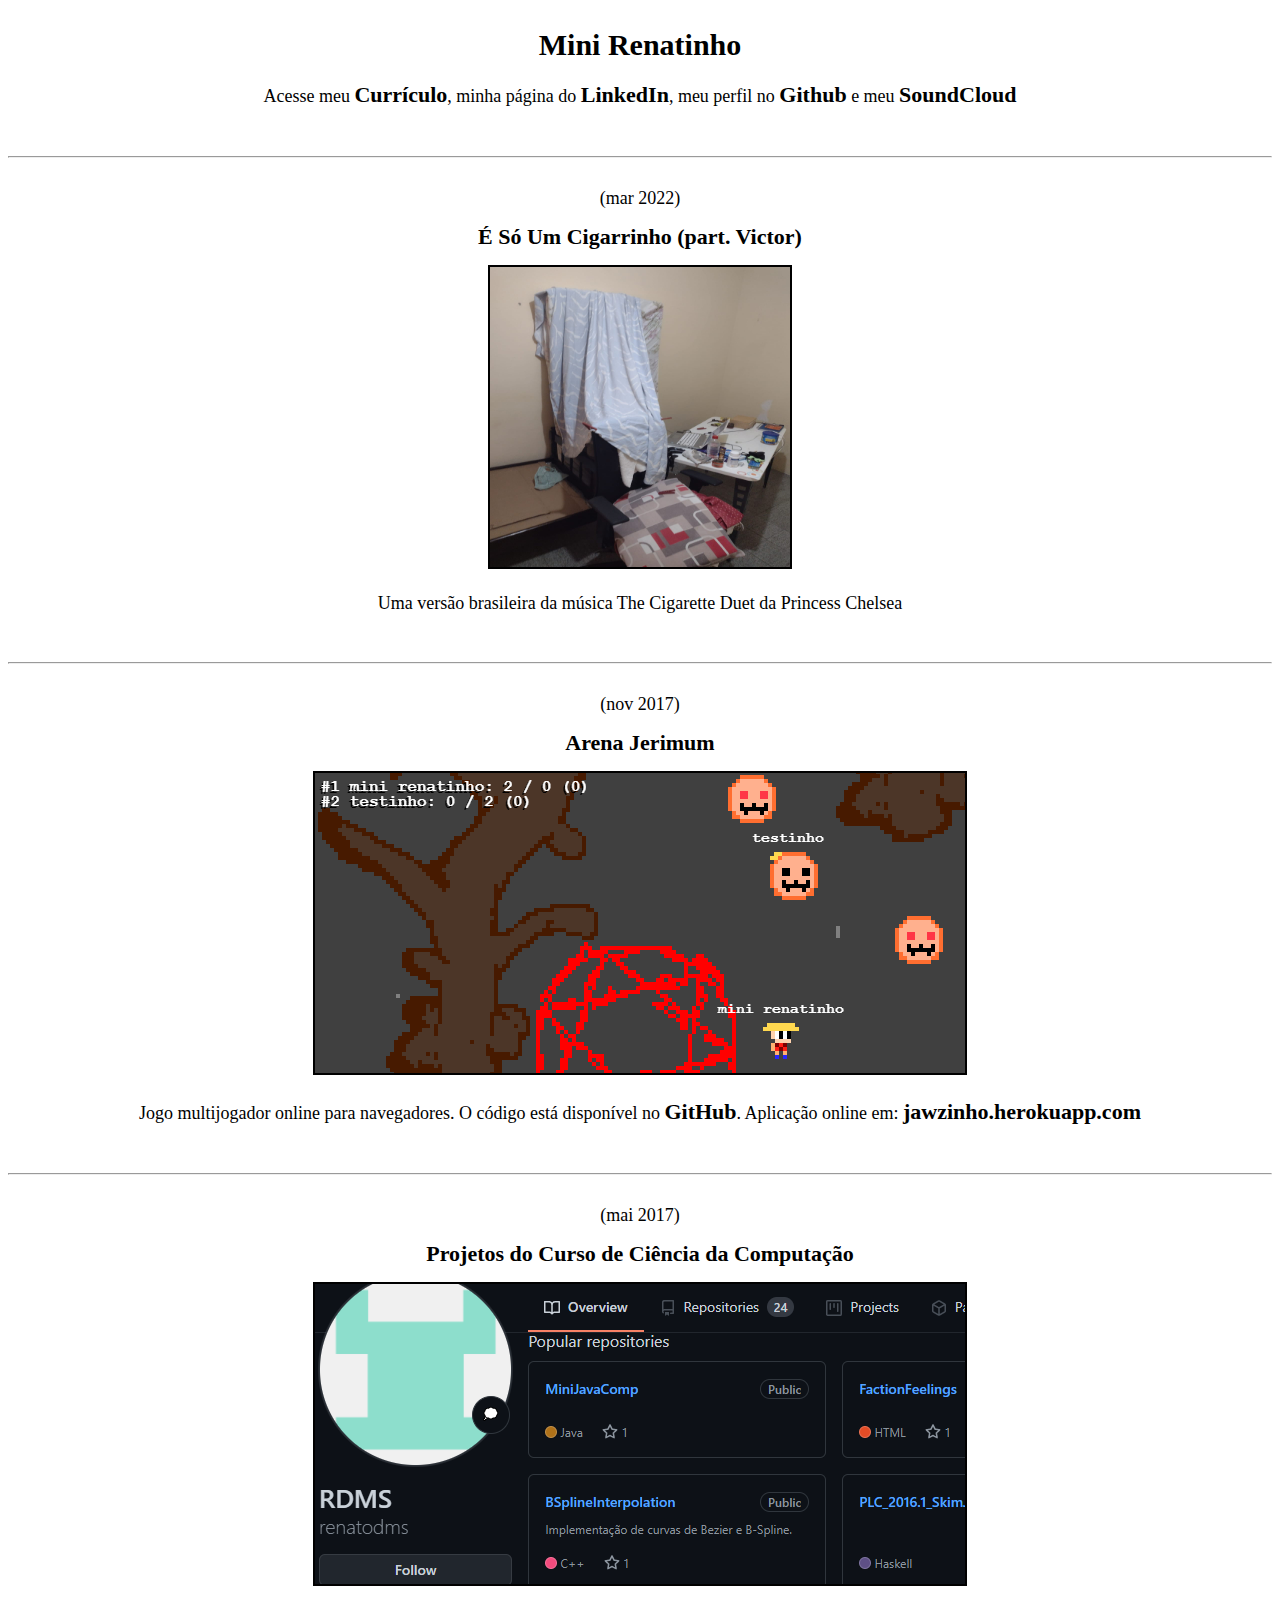
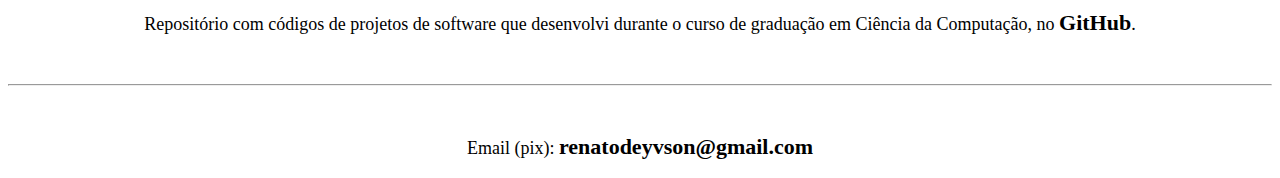
==== index.html @ 8c552cb5 "feat: remodeling with feed" ====
<!DOCTYPE HTML>
<html>
	<head>
		<title>Mini Renatinho</title>
		<link rel="icon" href="images/pumpkin.png">
		<meta charset="utf-8" />
		<meta name="viewport" content="width=device-width, initial-scale=1" />
		<link rel="stylesheet" href="css/main.css" />
	</head>
	<body>

		<!--
			!!!!!!!!!!!!!!!!!!!!!!!!!!!!!!!!!!!!!!!!!!
			!! FALTA DEPOIMENTOS SOBRE OS TRABALHOS !!
			!!!!!!!!!!!!!!!!!!!!!!!!!!!!!!!!!!!!!!!!!!
		-->

		<section class="about-session">
			<div id="about-text">
				<h1>Mini Renatinho</h1>
				<p>Acesse meu <a target="_blank" href="pdf/Currículo.pdf">Currículo</a>, minha página do <a target="_blank" href="https://www.linkedin.com/in/renato-deyvson-177680163/" >LinkedIn</a>, meu perfil no <a target="_blank" href="https://github.com/minirenatinho">Github</a> e meu <a target="_blank" href="https://soundcloud.com/minirenatinho">SoundCloud</a></p>
				<br/><hr><br/>
			</div>
		</section>

		<section class="feed-session">
			(mar 2022)<h5><a target="_blank" href="https://soundcloud.com/minirenatinho/e-so-um-cigarrinho">É Só Um Cigarrinho (part. Victor)</a></h5>
			<a class="musicas" target="_blank" href="https://soundcloud.com/minirenatinho/e-so-um-cigarrinho"><img src="images/e_so_um_cigarrinho.jpeg" alt="É Só Um Cigarrinho (part. Victor)" /></a>
			<p>Uma versão brasileira da música The Cigarette Duet da Princess Chelsea</p>
			<br/><hr><br/>

			(nov 2017)<h5><a target="_blank" href="https://jawzinho.herokuapp.com/">Arena Jerimum</a></h5>
			<a class="ti" target="_blank" href="https://jawzinho.herokuapp.com/">
				<picture>
					<source srcset="images/jaw_mini.png" media="(max-width: 770px)">
  					<source srcset="images/jaw.png">
					<img src="images/jaw.png" alt="jaw" /></a>
				</picture>
				
			<p>Jogo multijogador online para navegadores. O código está disponível no <a target="_blank" href="https://github.com/minirenatinho/jaw">GitHub</a>. Aplicação online em: <a target="_blank" href="https://jawzinho.herokuapp.com/">jawzinho.herokuapp.com</a></p>
			<br/><hr><br/>

			(mai 2017)<h5><a target="_blank" href="https://github.com/renatodms">Projetos do Curso de Ciência da Computação</a></h5>
			<a class="ti" target="_blank" href="https://github.com/renatodms">
				<picture>
					<source srcset="images/git_mini.png" media="(max-width: 770px)">
  					<source srcset="images/git.png">
					<img src="images/git.png" alt="git" /></a>
				</picture>
			<p>Repositório com códigos de projetos de software que desenvolvi durante o curso de graduação em Ciência da Computação, no <a target="_blank" href="https://github.com/renatodms">GitHub</a>.</p>
			<br/><hr><br/>
		</section>

		<section class="foot-session">
			<p>Email (pix): <a target="_blank" href="mailto:renatodeyvson@gmail.com">renatodeyvson@gmail.com</a></p>
		</section>

	</body>
</html>
---- css/main.css ----
* {
	text-align: center;
	font-family: cursive;
	font-size: large;
}

h1 {
	font-size: 30px;
}

h5 {
	margin-top: 15px;
	margin-bottom: 15px;
}

a {
	color: black;
	text-decoration: none;
	font-weight: bold;
	font-size: 22px;
	border-radius: 5%;
}

a:hover {
	text-decoration: none;
	color: rgb(109, 109, 109);
}

.about-session {
	display: flex;
}

.about-item p {
	margin: 5px;
	margin-top: 10px;
}

.feed-session .ti img {
	border: 2px solid black;
	max-width: 650px;
	max-height: 300px;
}

.feed-session .musicas img {
	border: 2px solid black;
	width: 300px;
	height: 300px;
}

#about-text {
	flex: 60%;
}

#about-img {
	flex: 40%;
}

#about-img img {
	border-radius: 100%;
}

@media screen and (max-width: 770px) {
	* {
		font-family: Roboto, Oxygen, Ubuntu, Cantarell, 'Open Sans', 'Helvetica Neue', sans-serif;
	}

	.about-session {
		display: block;
		margin-top: 50px;
		margin-left: 10px;
		margin-right: 10px;
	}

	#about-text {
		margin-left: 0px;
	}

	#about-text h1 {
		margin-bottom: 10px;
	}

	#about-text p {
		margin-bottom: 30px;
	}
}
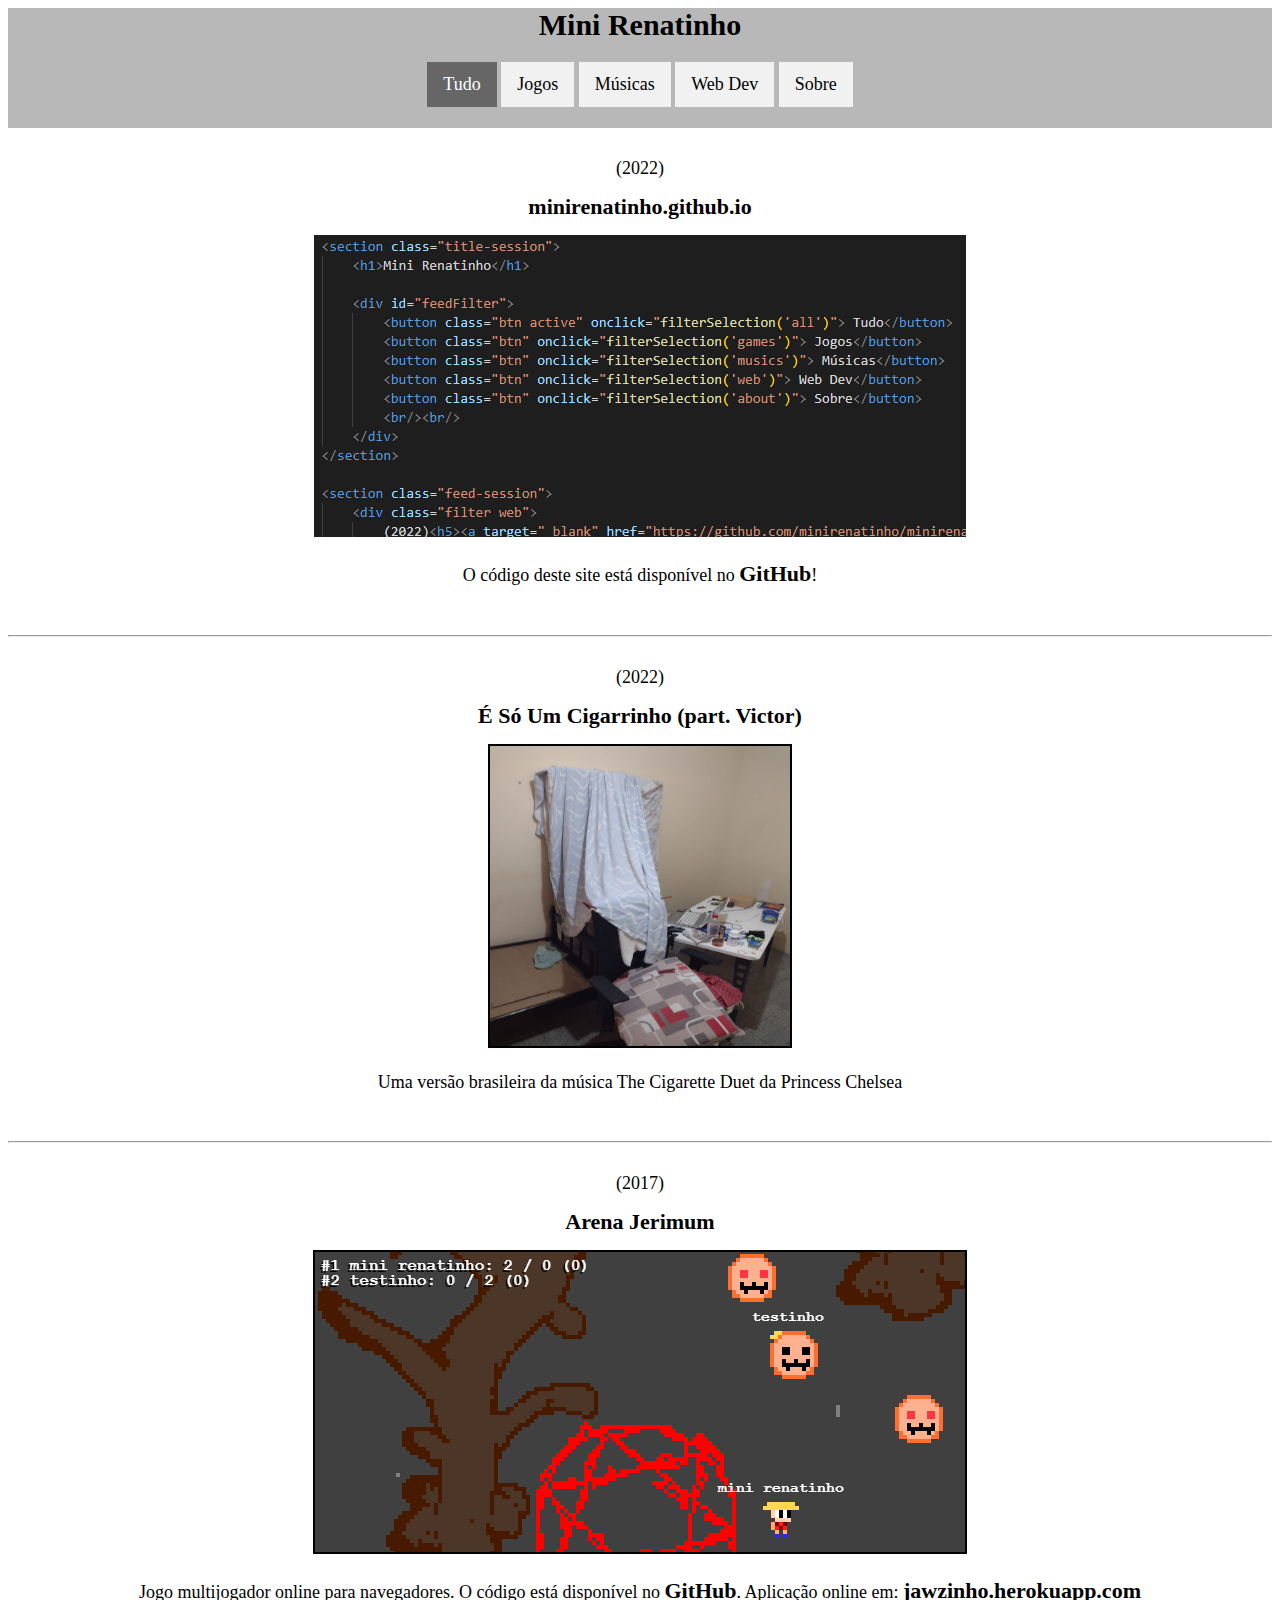
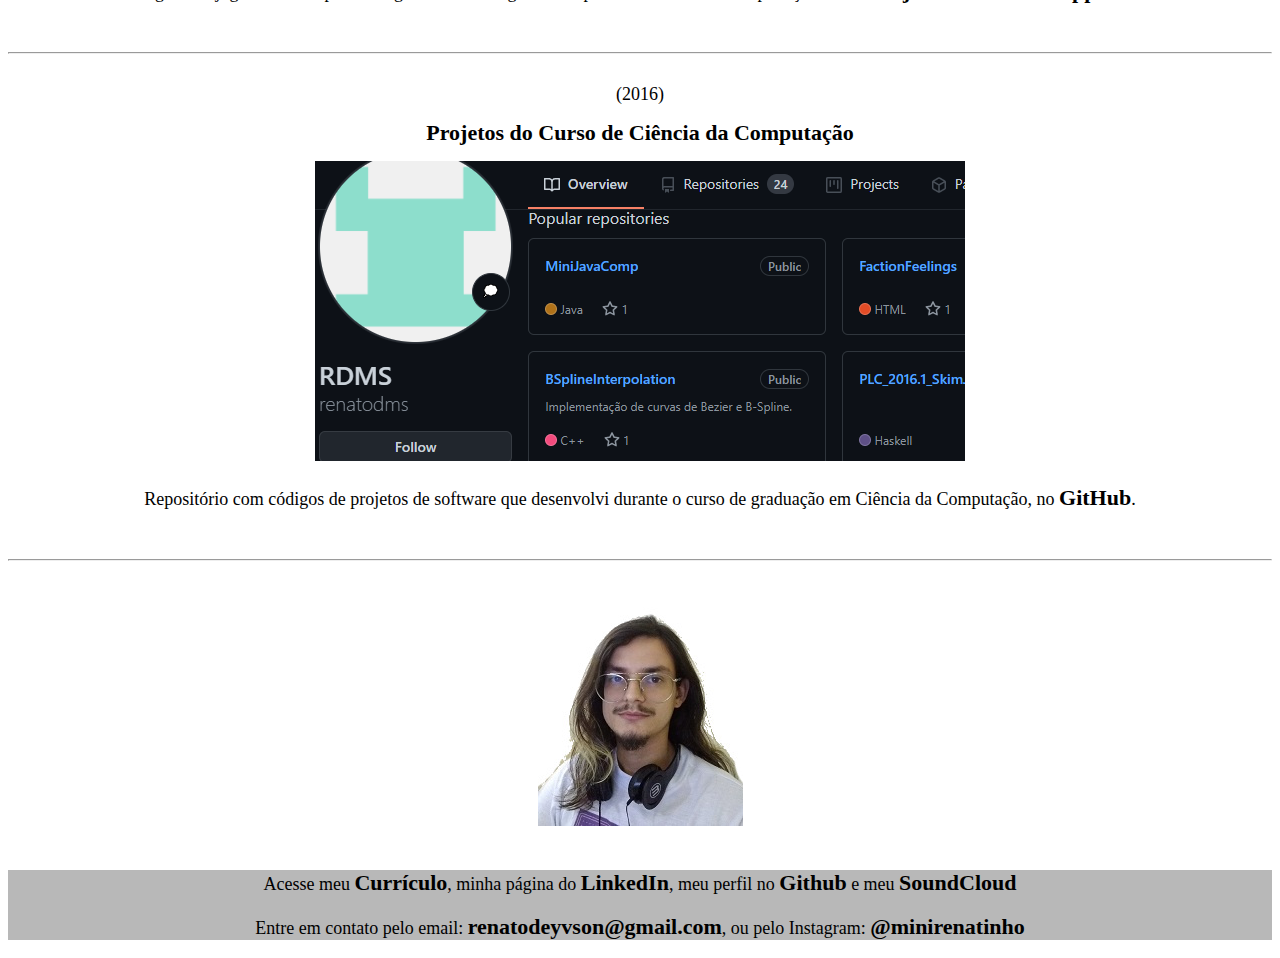
==== commit 168a2522: "feat: new design" ====
--- a/index.html
+++ b/index.html
@@ -5,7 +5,7 @@
 		<link rel="icon" href="images/pumpkin.png">
 		<meta charset="utf-8" />
 		<meta name="viewport" content="width=device-width, initial-scale=1" />
-		<link rel="stylesheet" href="css/main.css" />
+		<link rel="stylesheet" href="main.css" />
 	</head>
 	<body>
 
@@ -15,45 +15,78 @@
 			!!!!!!!!!!!!!!!!!!!!!!!!!!!!!!!!!!!!!!!!!!
 		-->
 
-		<section class="about-session">
-			<div id="about-text">
-				<h1>Mini Renatinho</h1>
-				<p>Acesse meu <a target="_blank" href="pdf/Currículo.pdf">Currículo</a>, minha página do <a target="_blank" href="https://www.linkedin.com/in/renato-deyvson-177680163/" >LinkedIn</a>, meu perfil no <a target="_blank" href="https://github.com/minirenatinho">Github</a> e meu <a target="_blank" href="https://soundcloud.com/minirenatinho">SoundCloud</a></p>
-				<br/><hr><br/>
+		<section class="title-session">
+			<h1>Mini Renatinho</h1>
+
+			<div id="feedFilter">
+				<button class="btn active" onclick="filterSelection('all')"> Tudo</button>
+				<button class="btn" onclick="filterSelection('games')"> Jogos</button>
+				<button class="btn" onclick="filterSelection('musics')"> Músicas</button>
+				<button class="btn" onclick="filterSelection('web')"> Web Dev</button>
+				<button class="btn" onclick="filterSelection('about')"> Sobre</button>
+				<br/><br/>
 			</div>
 		</section>
 
 		<section class="feed-session">
-			(mar 2022)<h5><a target="_blank" href="https://soundcloud.com/minirenatinho/e-so-um-cigarrinho">É Só Um Cigarrinho (part. Victor)</a></h5>
-			<a class="musicas" target="_blank" href="https://soundcloud.com/minirenatinho/e-so-um-cigarrinho"><img src="images/e_so_um_cigarrinho.jpeg" alt="É Só Um Cigarrinho (part. Victor)" /></a>
-			<p>Uma versão brasileira da música The Cigarette Duet da Princess Chelsea</p>
-			<br/><hr><br/>
+			<div class="filter web">
+				(2022)<h5><a target="_blank" href="https://github.com/minirenatinho/minirenatinho.github.io">minirenatinho.github.io</a></h5>
+				<a target="_blank" href="https://github.com/minirenatinho/minirenatinho.github.io">
+					<picture>
+						<source srcset="images/site_mini.png" media="(max-width: 770px)">
+						  <source srcset="images/site.png">
+						<img src="images/site.png" alt="site" />
+					</picture>
+				</a>
+				<p>O código deste site está disponível no <a target="_blank" href="https://github.com/minirenatinho/minirenatinho.github.io">GitHub</a>!</p>
+				<br/><hr><br/>
+			</div>
 
-			(nov 2017)<h5><a target="_blank" href="https://jawzinho.herokuapp.com/">Arena Jerimum</a></h5>
-			<a class="ti" target="_blank" href="https://jawzinho.herokuapp.com/">
-				<picture>
-					<source srcset="images/jaw_mini.png" media="(max-width: 770px)">
-  					<source srcset="images/jaw.png">
-					<img src="images/jaw.png" alt="jaw" /></a>
-				</picture>
-				
-			<p>Jogo multijogador online para navegadores. O código está disponível no <a target="_blank" href="https://github.com/minirenatinho/jaw">GitHub</a>. Aplicação online em: <a target="_blank" href="https://jawzinho.herokuapp.com/">jawzinho.herokuapp.com</a></p>
-			<br/><hr><br/>
+			<div class="filter musics">
+				(2022)<h5><a target="_blank" href="https://soundcloud.com/minirenatinho/e-so-um-cigarrinho">É Só Um Cigarrinho (part. Victor)</a></h5>
+				<a target="_blank" href="https://soundcloud.com/minirenatinho/e-so-um-cigarrinho"><img src="images/e_so_um_cigarrinho.jpeg" alt="É Só Um Cigarrinho (part. Victor)" /></a>
+				<p>Uma versão brasileira da música The Cigarette Duet da Princess Chelsea</p>
+				<br/><hr><br/>
+			</div>
 
-			(mai 2017)<h5><a target="_blank" href="https://github.com/renatodms">Projetos do Curso de Ciência da Computação</a></h5>
-			<a class="ti" target="_blank" href="https://github.com/renatodms">
-				<picture>
-					<source srcset="images/git_mini.png" media="(max-width: 770px)">
-  					<source srcset="images/git.png">
-					<img src="images/git.png" alt="git" /></a>
-				</picture>
-			<p>Repositório com códigos de projetos de software que desenvolvi durante o curso de graduação em Ciência da Computação, no <a target="_blank" href="https://github.com/renatodms">GitHub</a>.</p>
-			<br/><hr><br/>
+			<div class="filter games web">
+				(2017)<h5><a target="_blank" href="https://jawzinho.herokuapp.com/">Arena Jerimum</a></h5>
+				<a target="_blank" href="https://jawzinho.herokuapp.com/">
+					<picture>
+						<source srcset="images/jaw_mini.png" media="(max-width: 770px)">
+						  <source srcset="images/jaw.png">
+						<img src="images/jaw.png" alt="jaw" />
+					</picture>
+				</a>
+				<p>Jogo multijogador online para navegadores. O código está disponível no <a target="_blank" href="https://github.com/minirenatinho/jaw">GitHub</a>. Aplicação online em: <a target="_blank" href="https://jawzinho.herokuapp.com/">jawzinho.herokuapp.com</a></p>
+				<br/><hr><br/>
+			</div>
+			
+			<div class="filter web">
+				(2016)<h5><a target="_blank" href="https://github.com/renatodms?tab=repositories">Projetos do Curso de Ciência da Computação</a></h5>
+				<a target="_blank" href="https://github.com/renatodms?tab=repositories">
+					<picture>
+						<source srcset="images/git_mini.png" media="(max-width: 770px)">
+						  <source srcset="images/git.png">
+						<img src="images/git.png" alt="git" />
+					</picture>
+				</a>
+				<p>Repositório com códigos de projetos de software que desenvolvi durante o curso de graduação em Ciência da Computação, no <a target="_blank" href="https://github.com/renatodms?tab=repositories">GitHub</a>.</p>
+				<br/><hr><br/>
+			</div>
+
+			<div class="filter about">
+				<img src="images/minirenatinho.jpg" alt="Eu" />
+				<br/><br/>
+			</div>
 		</section>
 
 		<section class="foot-session">
-			<p>Email (pix): <a target="_blank" href="mailto:renatodeyvson@gmail.com">renatodeyvson@gmail.com</a></p>
+			<p>Acesse meu <a target="_blank" href="pdf/Currículo.pdf">Currículo</a>, minha página do <a target="_blank" href="https://www.linkedin.com/in/renato-deyvson-177680163/" >LinkedIn</a>, meu perfil no <a target="_blank" href="https://github.com/minirenatinho">Github</a> e meu <a target="_blank" href="https://soundcloud.com/minirenatinho">SoundCloud</a></p>
+			<p>Entre em contato pelo email: <a target="_blank" href="mailto:renatodeyvson@gmail.com">renatodeyvson@gmail.com</a>, ou pelo Instagram: <a target="_blank" href="https://www.instagram.com/minirenatinho/">@minirenatinho</a></p>
 		</section>
+
+		<script src="main.js"></script>
 
 	</body>
 </html>--- a/main.css
+++ b/main.css
@@ -0,0 +1,98 @@
+* {
+	text-align: center;
+	font-family: cursive;
+	font-size: large;
+}
+
+h1 {
+	font-size: 30px;
+	margin-top: 0px;
+}
+
+h5 {
+	margin-top: 15px;
+	margin-bottom: 15px;
+}
+
+a {
+	color: black;
+	text-decoration: none;
+	font-weight: bold;
+	font-size: 22px;
+	border-radius: 5%;
+}
+
+a:hover {
+	text-decoration: none;
+	color: rgb(109, 109, 109);
+}
+
+.title-session, .foot-session {
+	background-color: rgb(184, 184, 184);
+}
+
+.feed-session {
+	margin-top: 30px;
+}
+
+.feed-session .ti img, .feed-session .games img {
+	border: 2px solid black;
+	max-width: 650px;
+	max-height: 300px;
+}
+
+.feed-session .musics img {
+	border: 2px solid black;
+	width: 300px;
+	height: 300px;
+}
+
+/* css adapted from https://www.w3schools.com/howto/howto_js_filter_elements.asp*/
+
+.filter {
+	display: none;
+}
+  
+.show {
+	display: block;
+}
+  
+.feed-session {
+	overflow: hidden;
+}
+  
+/* Style the buttons */
+.btn {
+	border: none;
+	outline: none;
+	padding: 12px 16px;
+	background-color: #f1f1f1;
+	cursor: pointer;
+}
+  
+.btn:hover {
+	background-color: #ddd;
+}
+  
+.btn.active {
+	background-color: #666;
+	color: white;
+}
+
+@media screen and (max-width: 770px) {
+	* {
+		font-family: Roboto, Oxygen, Ubuntu, Cantarell, 'Open Sans', 'Helvetica Neue', sans-serif;
+	}
+
+	.title-session {
+		display: block;
+		margin-top: 50px;
+		margin-left: 10px;
+		margin-right: 10px;
+	}
+
+	.title-session h1 {
+		margin-left: 0px;
+		margin-bottom: 10px;
+	}
+}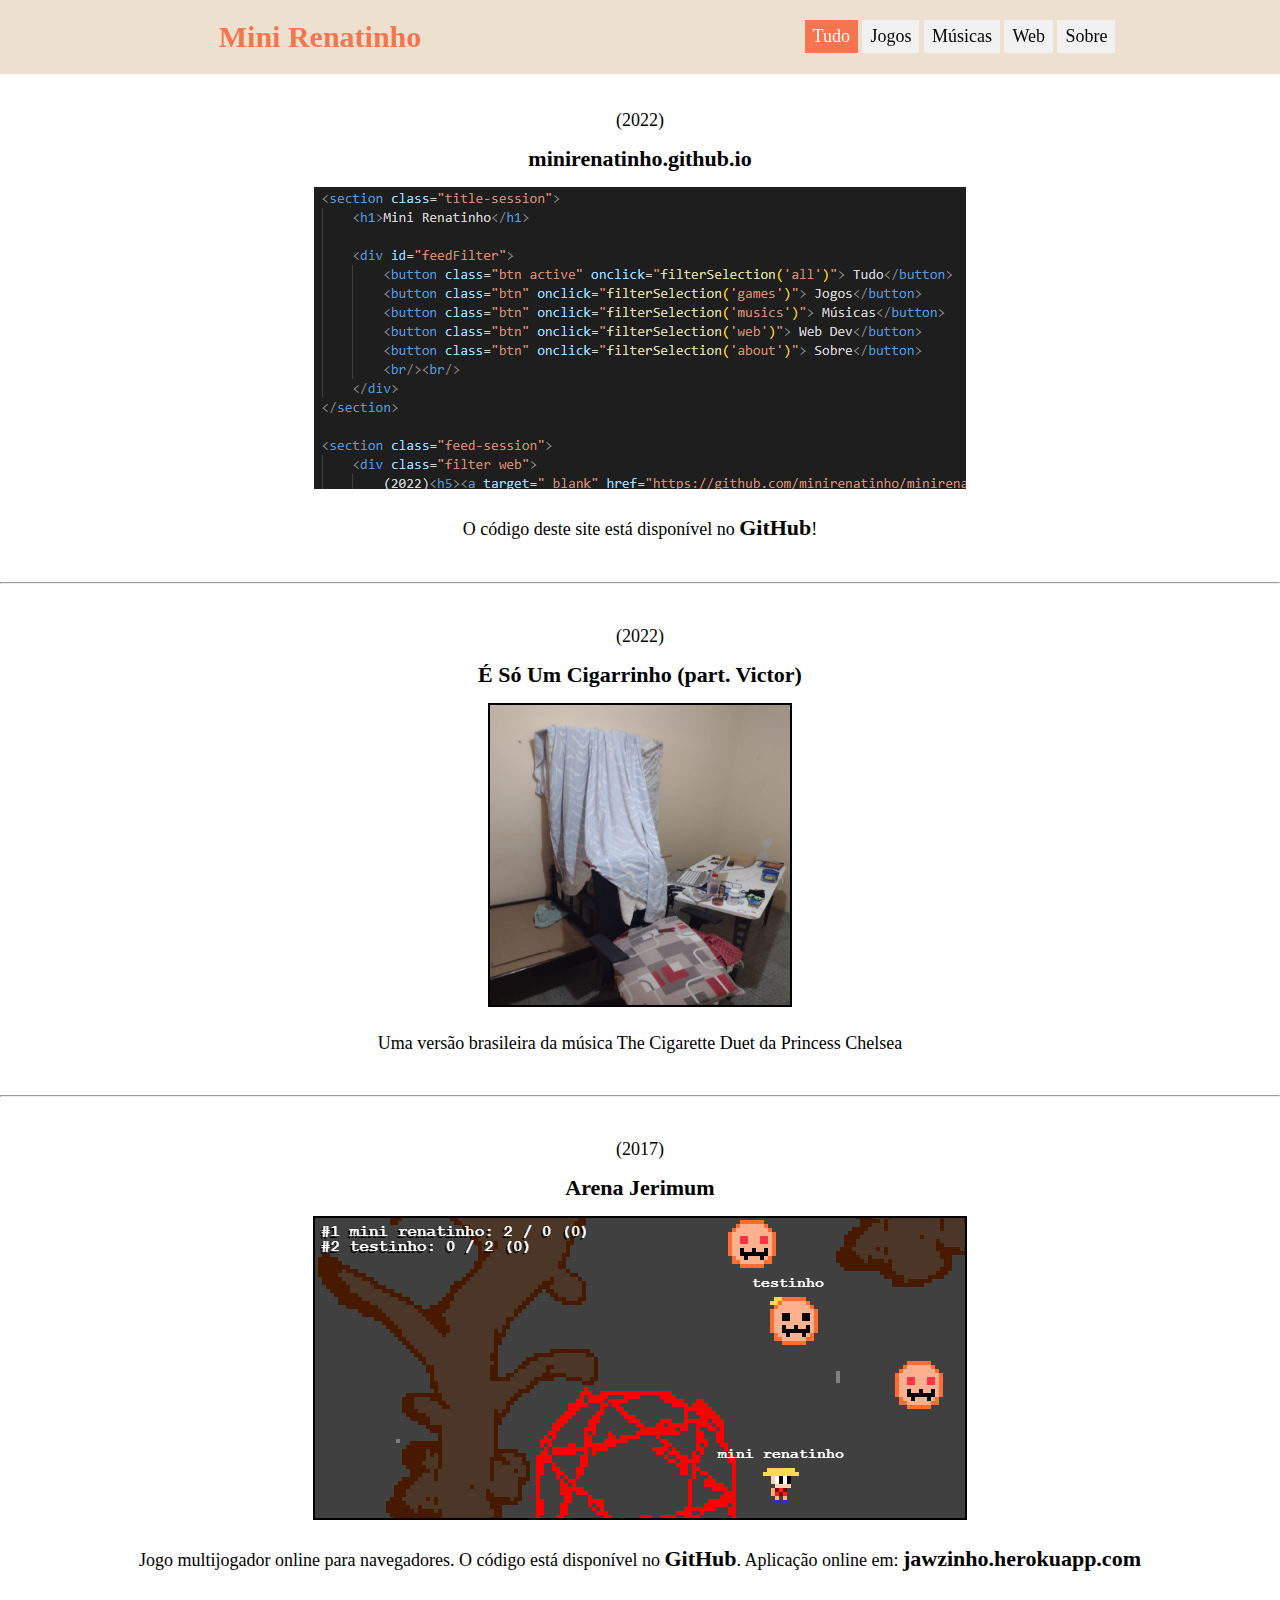
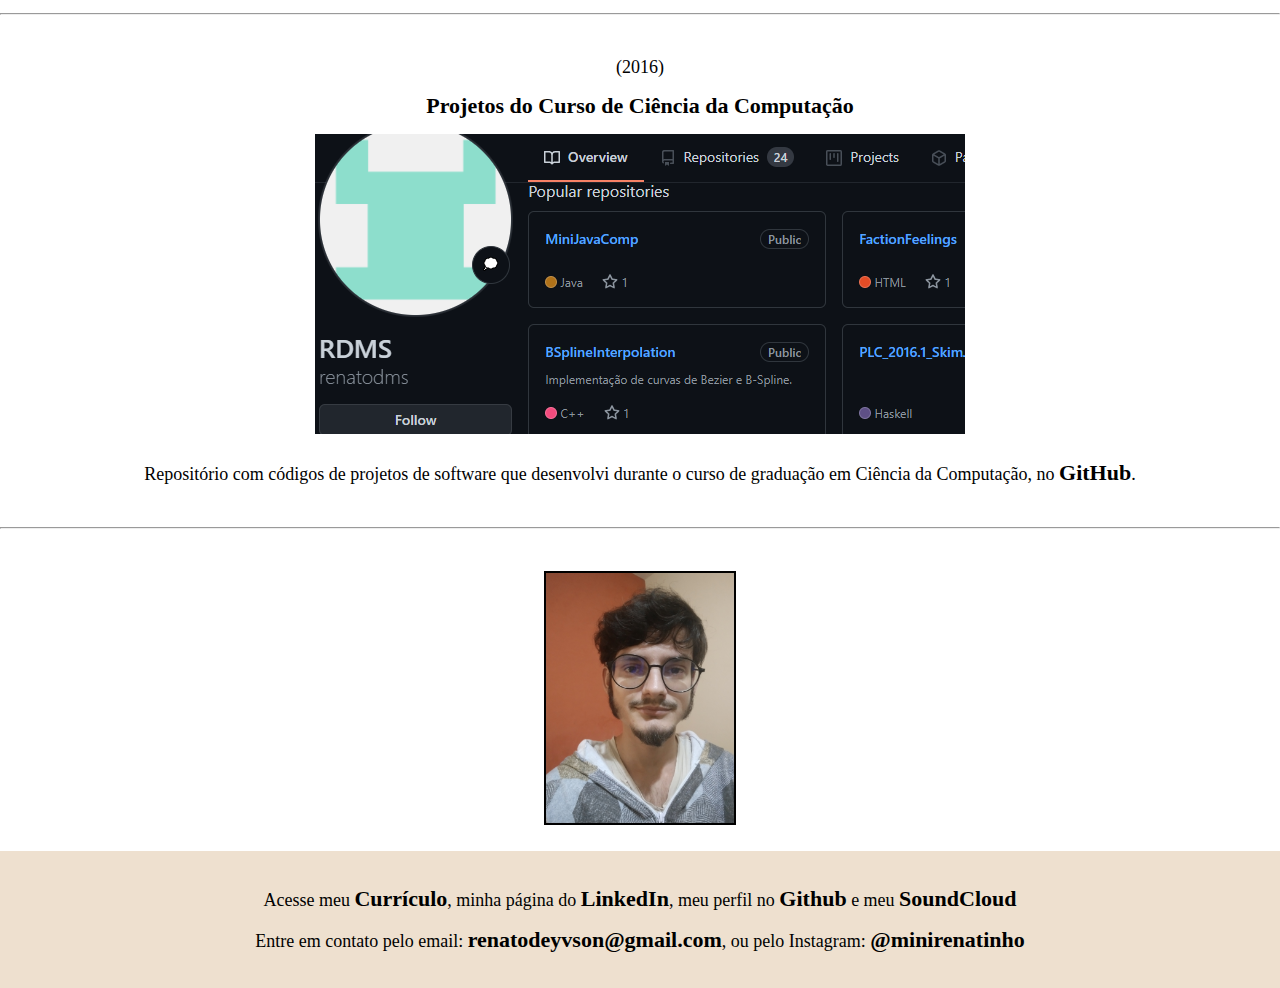
==== commit a1a833a9: "update: general design" ====
--- a/index.html
+++ b/index.html
@@ -10,9 +10,9 @@
 	<body>
 
 		<!--
-			!!!!!!!!!!!!!!!!!!!!!!!!!!!!!!!!!!!!!!!!!!
-			!! FALTA DEPOIMENTOS SOBRE OS TRABALHOS !!
-			!!!!!!!!!!!!!!!!!!!!!!!!!!!!!!!!!!!!!!!!!!
+		!!!!!!!!!!!!!!!!!!!!!!!
+		!! FALTA DEPOIMENTOS !!
+		!!!!!!!!!!!!!!!!!!!!!!!
 		-->
 
 		<section class="title-session">
@@ -22,7 +22,7 @@
 				<button class="btn active" onclick="filterSelection('all')"> Tudo</button>
 				<button class="btn" onclick="filterSelection('games')"> Jogos</button>
 				<button class="btn" onclick="filterSelection('musics')"> Músicas</button>
-				<button class="btn" onclick="filterSelection('web')"> Web Dev</button>
+				<button class="btn" onclick="filterSelection('web')"> Web</button>
 				<button class="btn" onclick="filterSelection('about')"> Sobre</button>
 				<br/><br/>
 			</div>
@@ -33,46 +33,46 @@
 				(2022)<h5><a target="_blank" href="https://github.com/minirenatinho/minirenatinho.github.io">minirenatinho.github.io</a></h5>
 				<a target="_blank" href="https://github.com/minirenatinho/minirenatinho.github.io">
 					<picture>
-						<source srcset="images/site_mini.png" media="(max-width: 770px)">
+						<source srcset="images/site_mini.png" media="(max-width: 715px)">
 						  <source srcset="images/site.png">
 						<img src="images/site.png" alt="site" />
 					</picture>
 				</a>
 				<p>O código deste site está disponível no <a target="_blank" href="https://github.com/minirenatinho/minirenatinho.github.io">GitHub</a>!</p>
-				<br/><hr><br/>
+				<br/><hr><br/><br/>
 			</div>
 
 			<div class="filter musics">
 				(2022)<h5><a target="_blank" href="https://soundcloud.com/minirenatinho/e-so-um-cigarrinho">É Só Um Cigarrinho (part. Victor)</a></h5>
 				<a target="_blank" href="https://soundcloud.com/minirenatinho/e-so-um-cigarrinho"><img src="images/e_so_um_cigarrinho.jpeg" alt="É Só Um Cigarrinho (part. Victor)" /></a>
 				<p>Uma versão brasileira da música The Cigarette Duet da Princess Chelsea</p>
-				<br/><hr><br/>
+				<br/><hr><br/><br/>
 			</div>
 
 			<div class="filter games web">
 				(2017)<h5><a target="_blank" href="https://jawzinho.herokuapp.com/">Arena Jerimum</a></h5>
 				<a target="_blank" href="https://jawzinho.herokuapp.com/">
 					<picture>
-						<source srcset="images/jaw_mini.png" media="(max-width: 770px)">
+						<source srcset="images/jaw_mini.png" media="(max-width: 715px)">
 						  <source srcset="images/jaw.png">
 						<img src="images/jaw.png" alt="jaw" />
 					</picture>
 				</a>
 				<p>Jogo multijogador online para navegadores. O código está disponível no <a target="_blank" href="https://github.com/minirenatinho/jaw">GitHub</a>. Aplicação online em: <a target="_blank" href="https://jawzinho.herokuapp.com/">jawzinho.herokuapp.com</a></p>
-				<br/><hr><br/>
+				<br/><hr><br/><br/>
 			</div>
 			
 			<div class="filter web">
 				(2016)<h5><a target="_blank" href="https://github.com/renatodms?tab=repositories">Projetos do Curso de Ciência da Computação</a></h5>
 				<a target="_blank" href="https://github.com/renatodms?tab=repositories">
 					<picture>
-						<source srcset="images/git_mini.png" media="(max-width: 770px)">
+						<source srcset="images/git_mini.png" media="(max-width: 715px)">
 						  <source srcset="images/git.png">
 						<img src="images/git.png" alt="git" />
 					</picture>
 				</a>
 				<p>Repositório com códigos de projetos de software que desenvolvi durante o curso de graduação em Ciência da Computação, no <a target="_blank" href="https://github.com/renatodms?tab=repositories">GitHub</a>.</p>
-				<br/><hr><br/>
+				<br/><hr><br/><br/>
 			</div>
 
 			<div class="filter about">
--- a/main.css
+++ b/main.css
@@ -2,11 +2,18 @@
 	text-align: center;
 	font-family: cursive;
 	font-size: large;
+	margin: 0px;
 }
 
 h1 {
 	font-size: 30px;
-	margin-top: 0px;
+	color: #f75f31d0;
+}
+
+h1, #feedFilter {
+	flex: 50%;
+	margin-top: 20px;
+	max-height: 250px;
 }
 
 h5 {
@@ -24,15 +31,32 @@
 
 a:hover {
 	text-decoration: none;
-	color: rgb(109, 109, 109);
+	color: #F76031;
+}
+
+.title-session {
+	position: fixed;
+	display: flex;
+	width: 100%;
+	top: 0px;
 }
 
 .title-session, .foot-session {
-	background-color: rgb(184, 184, 184);
+	background-color: rgba(236, 219, 200, 0.87);
+}
+
+.foot-session {
+	padding-top: 20px;
+	padding-bottom: 20px;
+}
+
+.foot-session p {
+	margin: 15px;
+	color: black;
 }
 
 .feed-session {
-	margin-top: 30px;
+	margin-top: 110px;
 }
 
 .feed-session .ti img, .feed-session .games img {
@@ -47,10 +71,19 @@
 	height: 300px;
 }
 
+.feed-session .about img {
+	border: 2px solid black;
+	max-height: 250px;
+}
+
 /* css adapted from https://www.w3schools.com/howto/howto_js_filter_elements.asp*/
 
 .filter {
 	display: none;
+}
+
+.filter p {
+	margin: 20px;
 }
   
 .show {
@@ -65,7 +98,7 @@
 .btn {
 	border: none;
 	outline: none;
-	padding: 12px 16px;
+	padding: 6px 8px;
 	background-color: #f1f1f1;
 	cursor: pointer;
 }
@@ -75,24 +108,16 @@
 }
   
 .btn.active {
-	background-color: #666;
+	background-color: #f75f31d0;
 	color: white;
 }
 
-@media screen and (max-width: 770px) {
-	* {
-		font-family: Roboto, Oxygen, Ubuntu, Cantarell, 'Open Sans', 'Helvetica Neue', sans-serif;
+@media screen and (max-width: 715px) {
+	.title-session {
+		position: relative;
 	}
 
-	.title-session {
-		display: block;
-		margin-top: 50px;
-		margin-left: 10px;
-		margin-right: 10px;
-	}
-
-	.title-session h1 {
-		margin-left: 0px;
-		margin-bottom: 10px;
+	.feed-session {
+		margin-top: 30px;
 	}
 }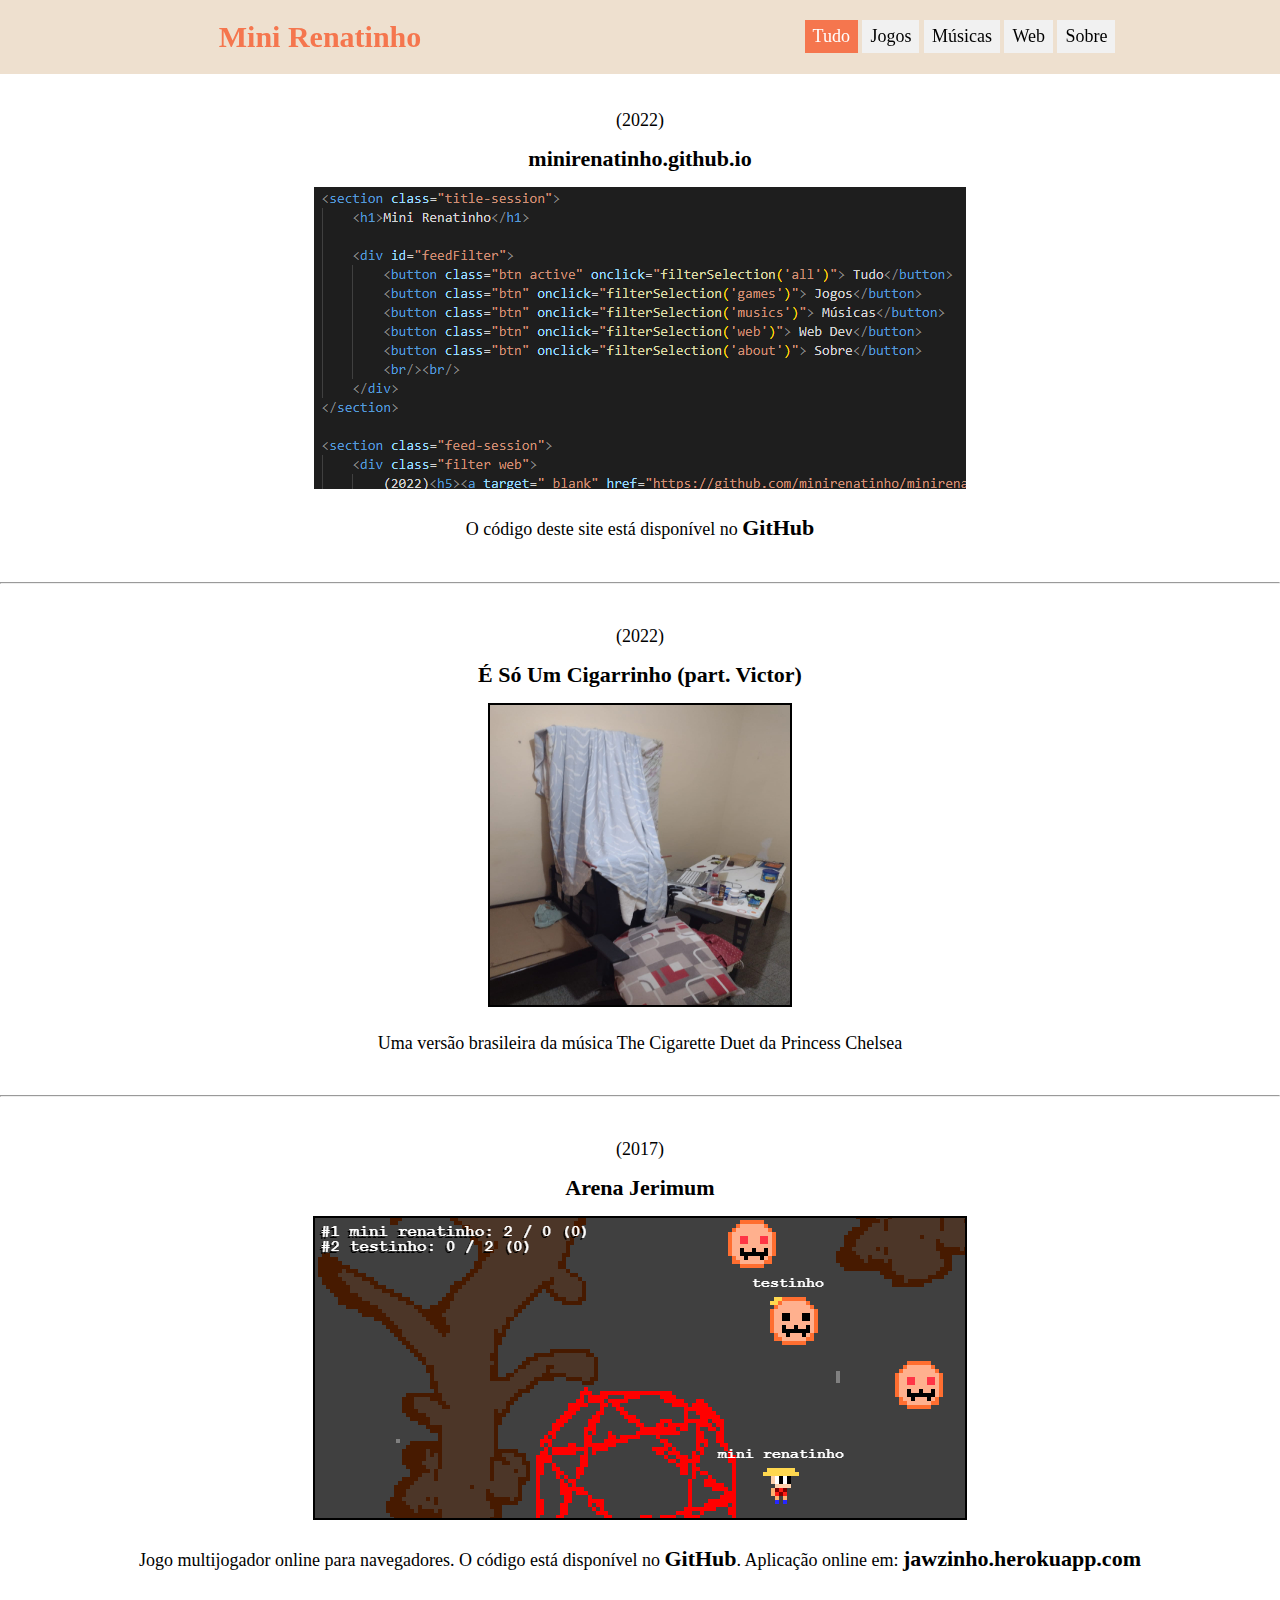
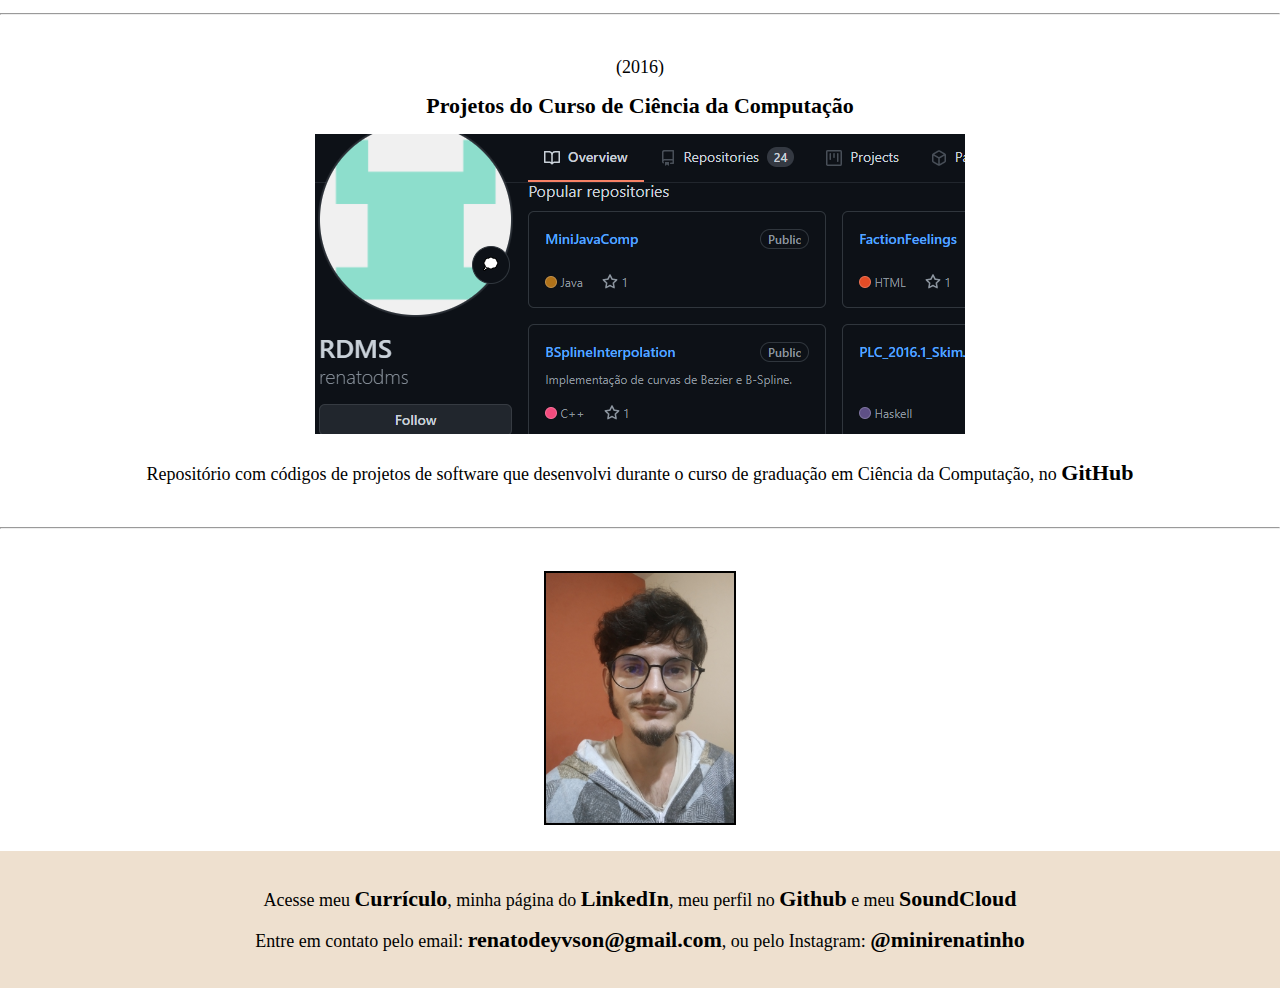
==== commit 87e4c739: "fix: descriptions" ====
--- a/index.html
+++ b/index.html
@@ -38,7 +38,7 @@
 						<img src="images/site.png" alt="site" />
 					</picture>
 				</a>
-				<p>O código deste site está disponível no <a target="_blank" href="https://github.com/minirenatinho/minirenatinho.github.io">GitHub</a>!</p>
+				<p>O código deste site está disponível no <a target="_blank" href="https://github.com/minirenatinho/minirenatinho.github.io">GitHub</a></p>
 				<br/><hr><br/><br/>
 			</div>
 
@@ -71,7 +71,7 @@
 						<img src="images/git.png" alt="git" />
 					</picture>
 				</a>
-				<p>Repositório com códigos de projetos de software que desenvolvi durante o curso de graduação em Ciência da Computação, no <a target="_blank" href="https://github.com/renatodms?tab=repositories">GitHub</a>.</p>
+				<p>Repositório com códigos de projetos de software que desenvolvi durante o curso de graduação em Ciência da Computação, no <a target="_blank" href="https://github.com/renatodms?tab=repositories">GitHub</a></p>
 				<br/><hr><br/><br/>
 			</div>
 
--- a/main.css
+++ b/main.css
@@ -113,6 +113,14 @@
 }
 
 @media screen and (max-width: 715px) {
+	* {
+		font-family: Roboto, Oxygen, Ubuntu, Cantarell, 'Open Sans', 'Helvetica Neue', sans-serif;
+	}
+
+	h1 {
+		margin-left: 10px;
+	}
+	
 	.title-session {
 		position: relative;
 	}
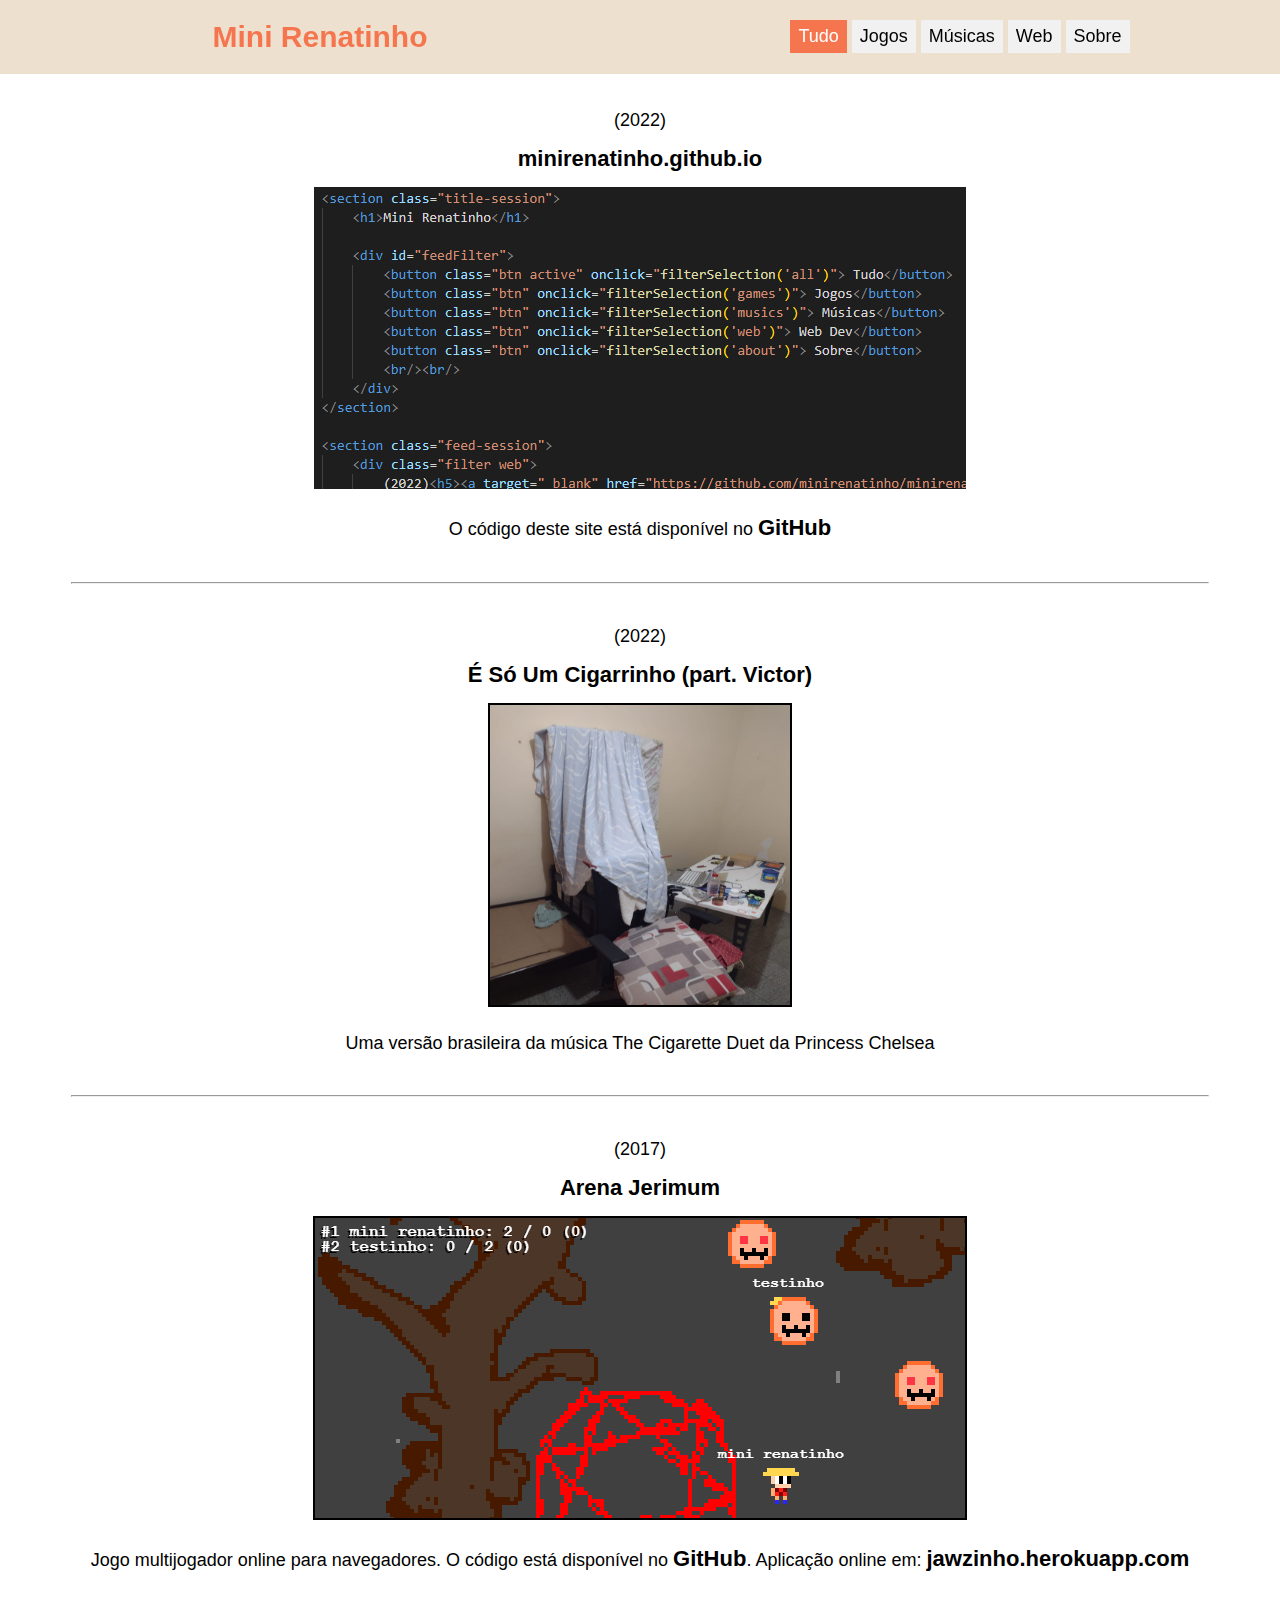
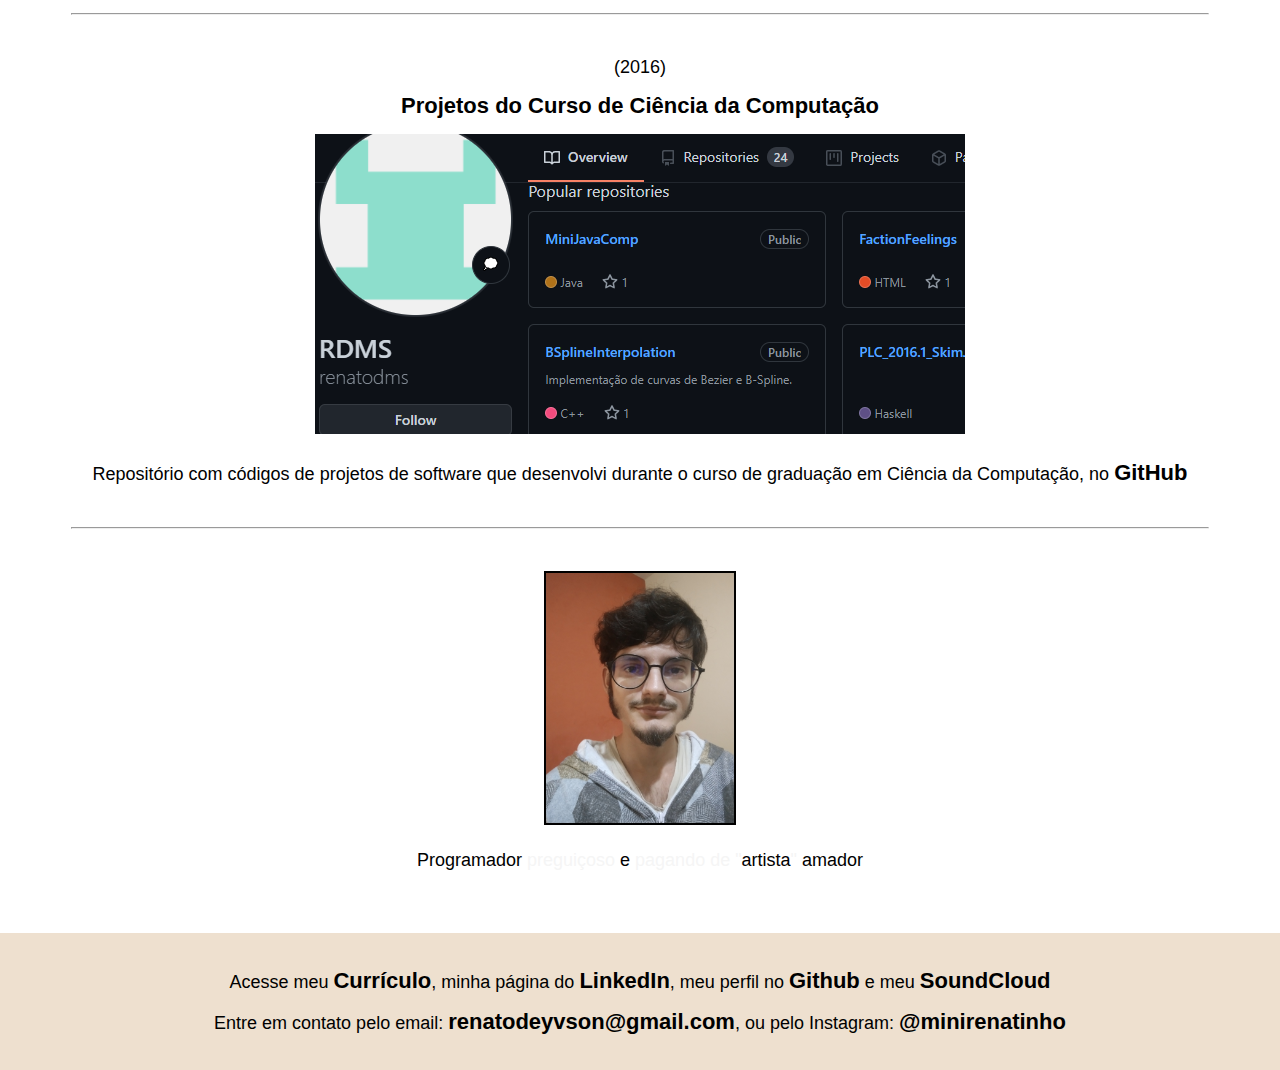
==== commit 2b06cbc4: "feat: about text" ====
--- a/index.html
+++ b/index.html
@@ -77,6 +77,7 @@
 
 			<div class="filter about">
 				<img src="images/minirenatinho.jpg" alt="Eu" />
+				<p>Programador <echo>preguiçoso</echo> e <echo>pagando de "</echo>artista<echo>"</echo> amador</p>
 				<br/><br/>
 			</div>
 		</section>
--- a/main.css
+++ b/main.css
@@ -1,6 +1,6 @@
 * {
 	text-align: center;
-	font-family: cursive;
+	font-family: cursive, Roboto, Oxygen, Ubuntu, Cantarell, 'Open Sans', 'Helvetica Neue', sans-serif;
 	font-size: large;
 	margin: 0px;
 }
@@ -56,7 +56,9 @@
 }
 
 .feed-session {
+	margin: 0 auto;
 	margin-top: 110px;
+	max-width: max-content;
 }
 
 .feed-session .ti img, .feed-session .games img {
@@ -74,6 +76,10 @@
 .feed-session .about img {
 	border: 2px solid black;
 	max-height: 250px;
+}
+
+.about echo {
+	color: rgb(245, 245, 245);
 }
 
 /* css adapted from https://www.w3schools.com/howto/howto_js_filter_elements.asp*/
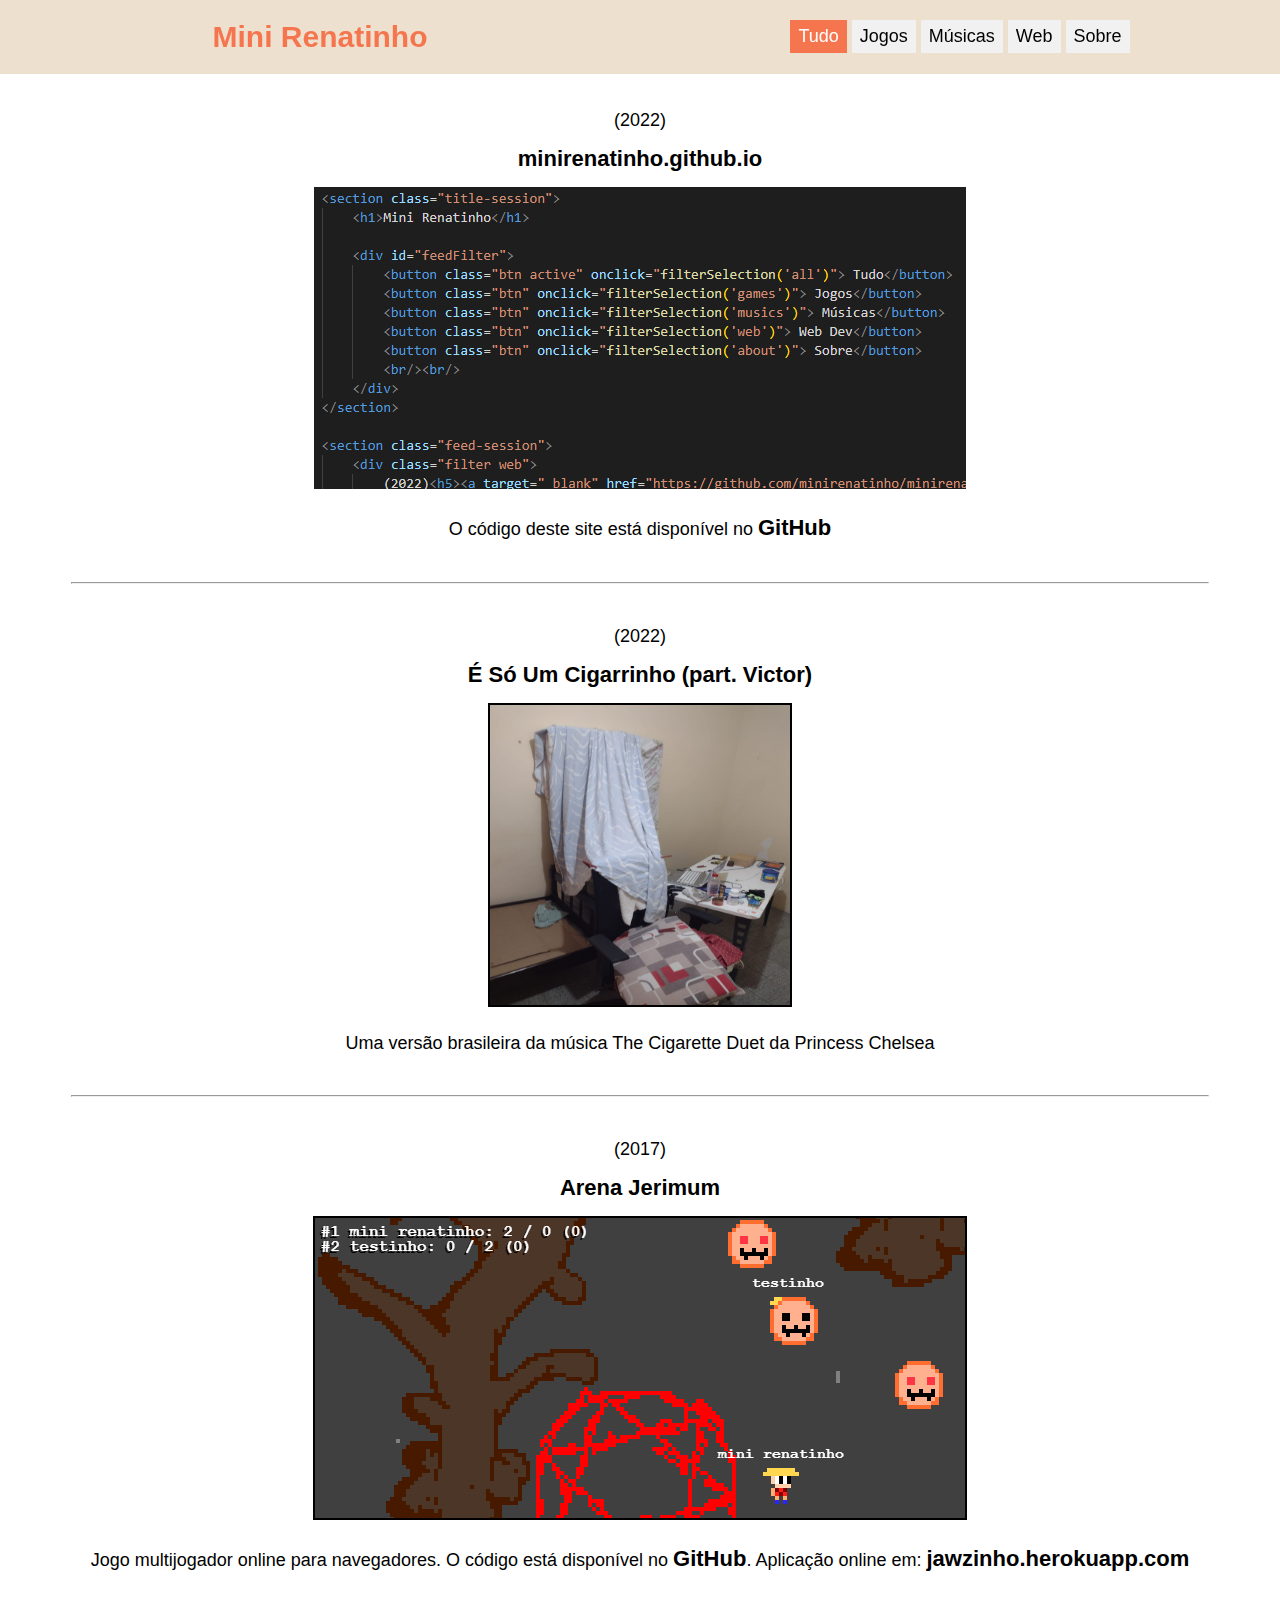
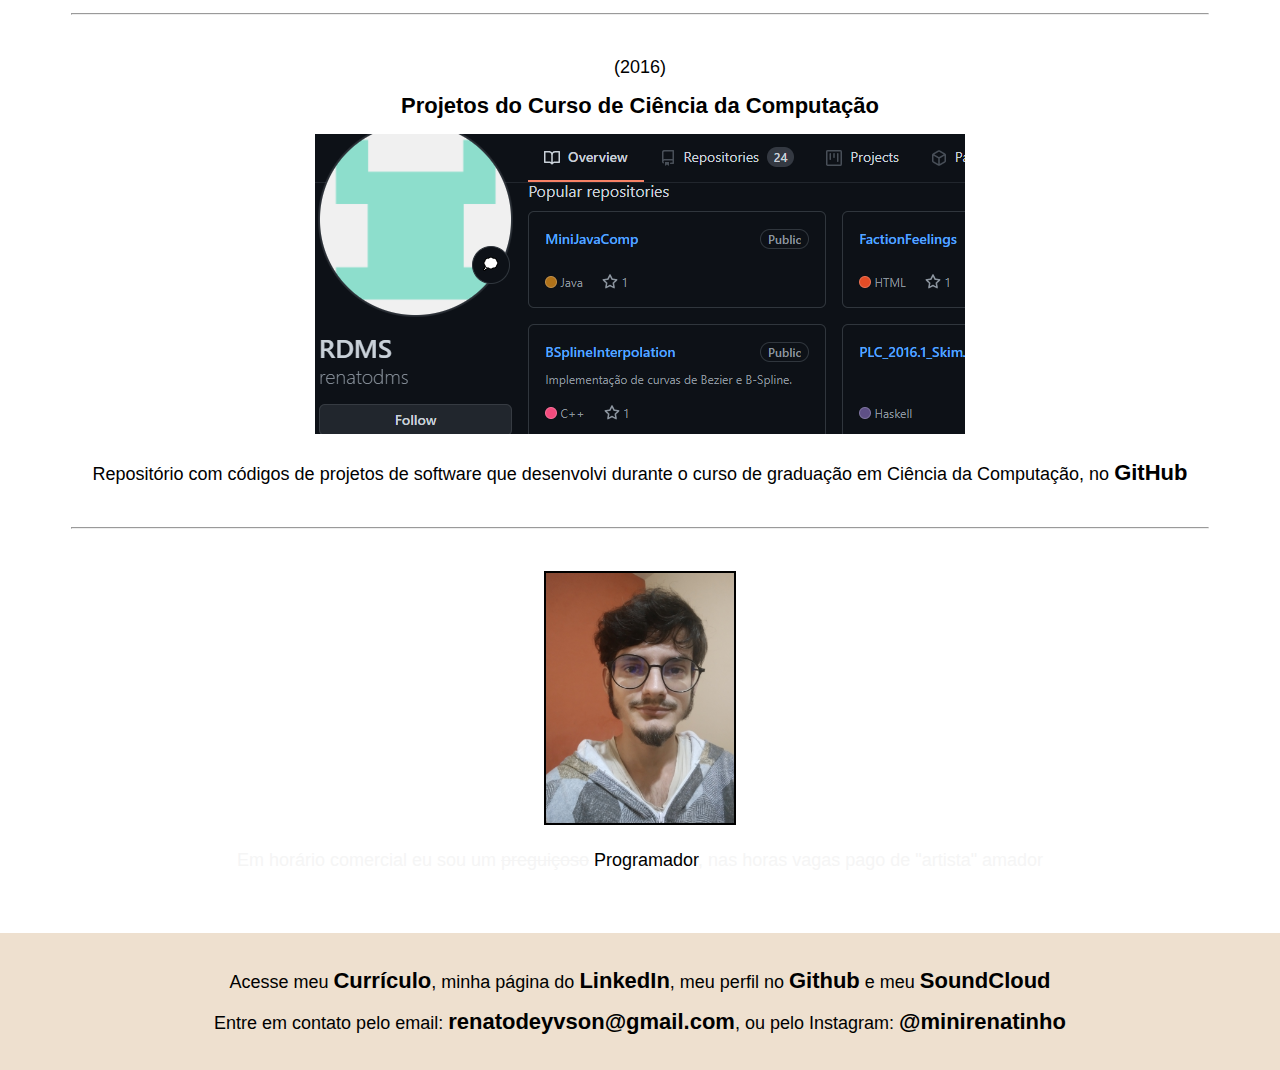
==== commit 90f36211: "update: about text" ====
--- a/index.html
+++ b/index.html
@@ -77,7 +77,7 @@
 
 			<div class="filter about">
 				<img src="images/minirenatinho.jpg" alt="Eu" />
-				<p>Programador <echo>preguiçoso</echo> e <echo>pagando de "</echo>artista<echo>"</echo> amador</p>
+				<p><echo>Em horário comercial eu sou um <echo id="line">preguiçoso</echo></echo> Programador<echo>, nas horas vagas pago de "artista" amador</echo></p>
 				<br/><br/>
 			</div>
 		</section>
--- a/main.css
+++ b/main.css
@@ -82,6 +82,10 @@
 	color: rgb(245, 245, 245);
 }
 
+#line {
+	text-decoration: line-through;
+}
+
 /* css adapted from https://www.w3schools.com/howto/howto_js_filter_elements.asp*/
 
 .filter {
@@ -134,4 +138,8 @@
 	.feed-session {
 		margin-top: 30px;
 	}
+
+	echo {
+		display: none;
+	}
 }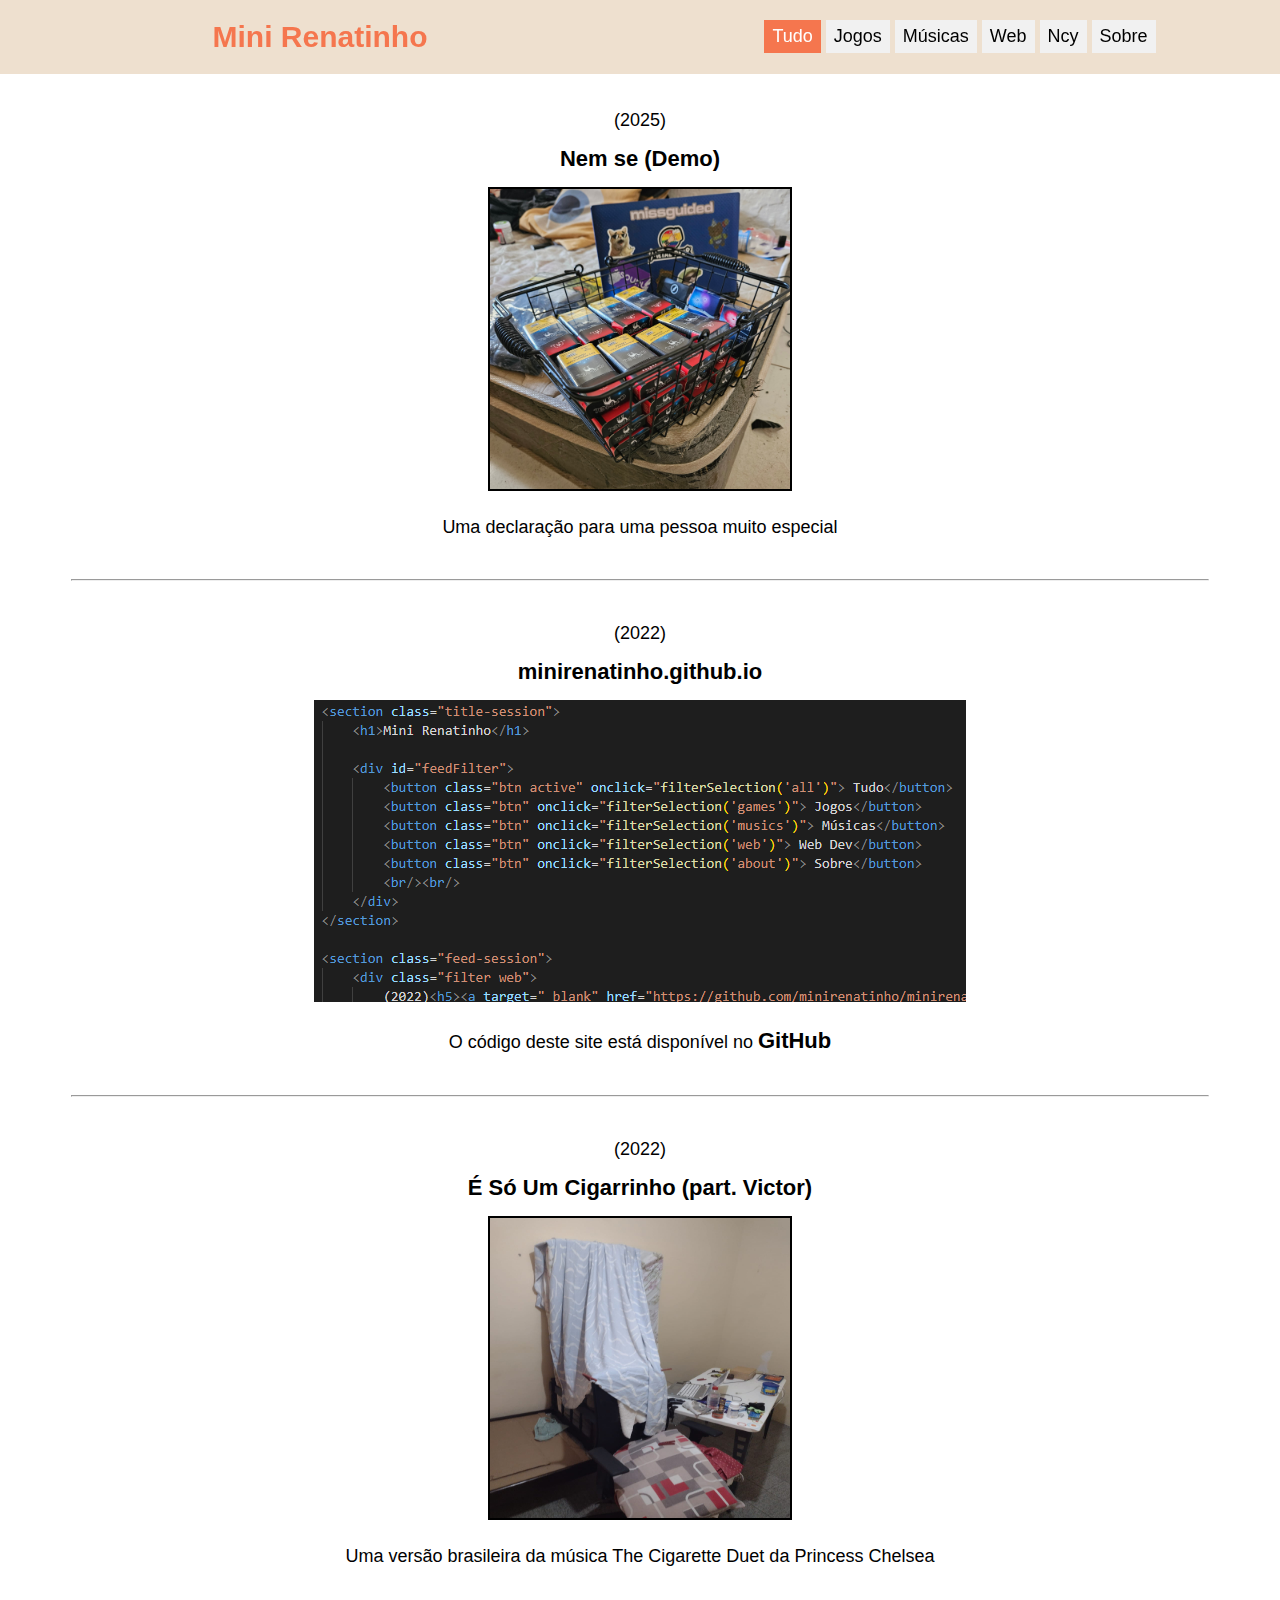
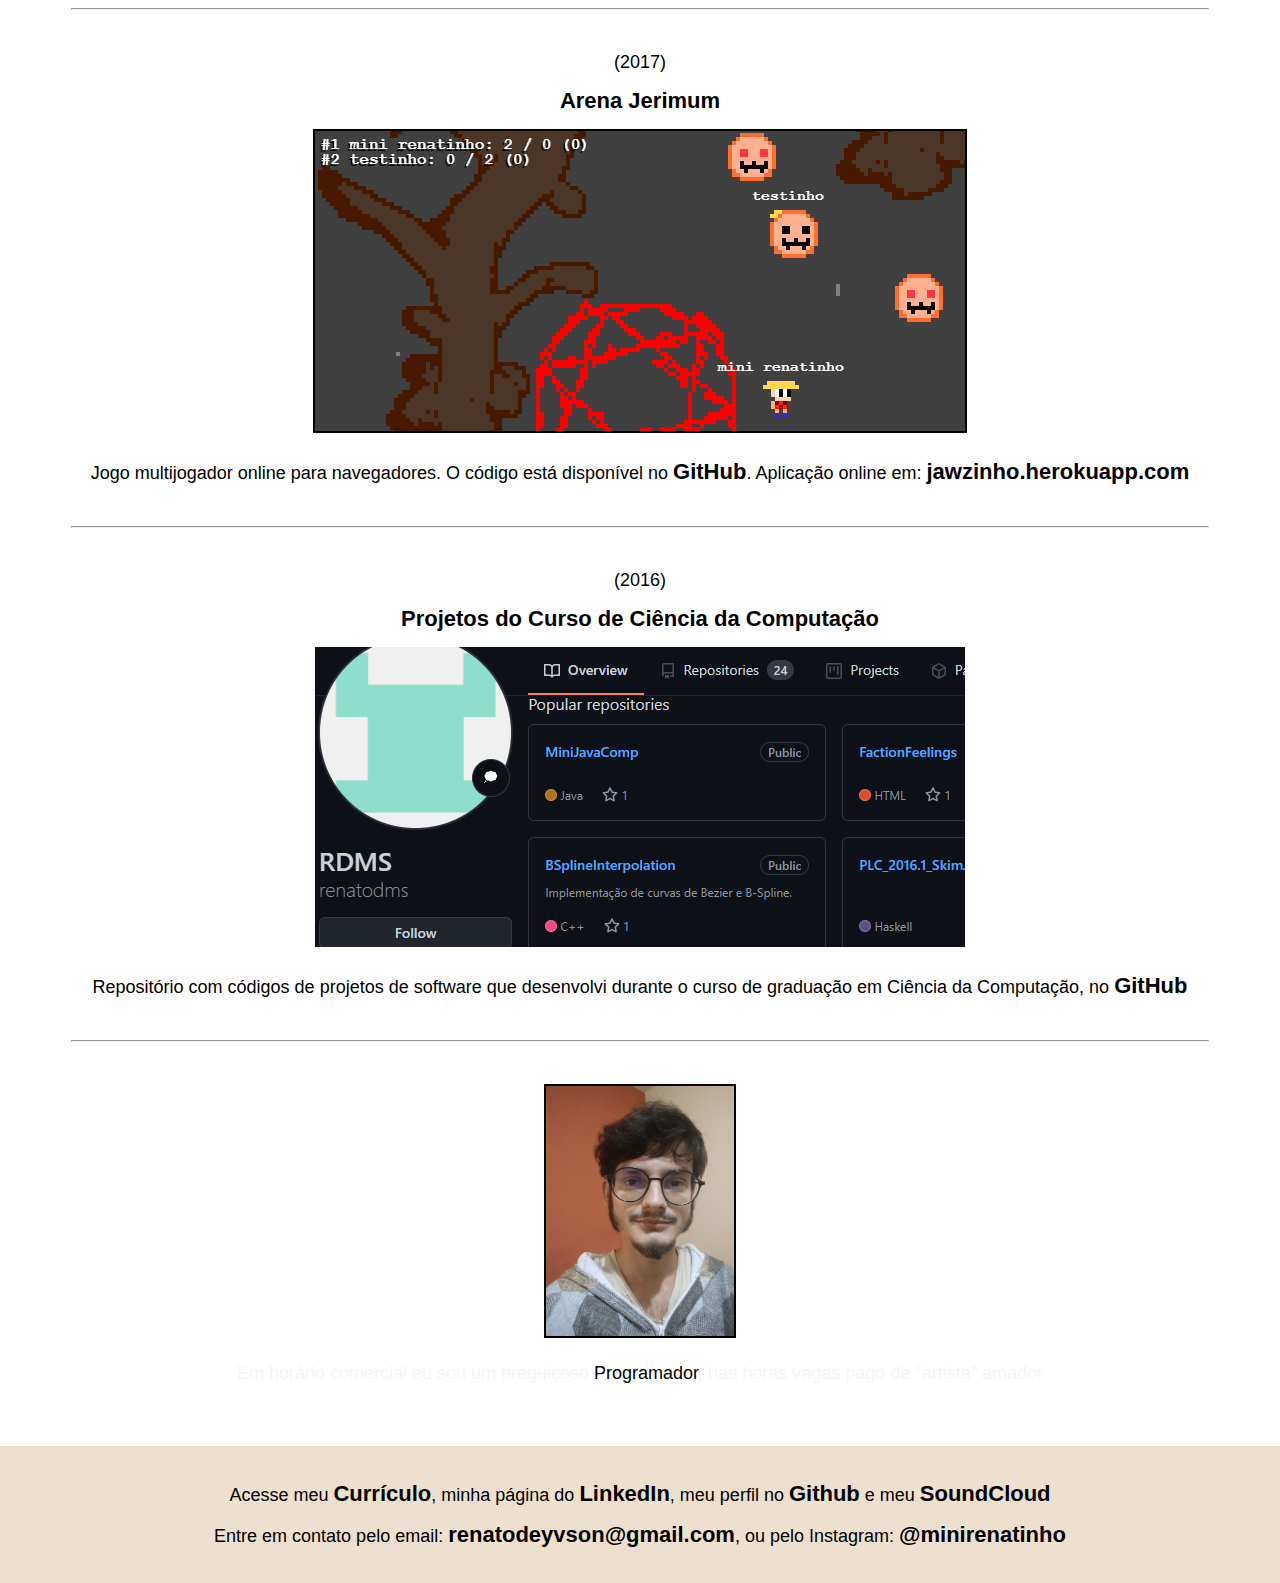
==== commit 67eda0f2: "add nem se music" ====
--- a/index.html
+++ b/index.html
@@ -23,12 +23,34 @@
 				<button class="btn" onclick="filterSelection('games')"> Jogos</button>
 				<button class="btn" onclick="filterSelection('musics')"> Músicas</button>
 				<button class="btn" onclick="filterSelection('web')"> Web</button>
+				<button class="btn" onclick="filterSelection('ncy')"> Ncy</button>
 				<button class="btn" onclick="filterSelection('about')"> Sobre</button>
 				<br/><br/>
 			</div>
 		</section>
 
 		<section class="feed-session">
+			<!--<div class="filter musics ncy">
+				(2025)<h5><a target="_blank" href="https://soundcloud.com/minirenatinho/pra_q_q_eu_fui_terminar">Pra q q eu fui terminar (Edvanancilda - Demo)</a></h5>
+				<a target="_blank" href="https://soundcloud.com/minirenatinho/pra_q_q_eu_fui_terminar"><img src="images/edvanancilda.jpg" alt="Pra q q eu fui terminar (Edvanancilda - Demo)" /></a>
+				<p>Uma declaração para uma pessoa muito especial</p>
+				<br/><hr><br/><br/>
+			</div>
+
+			<div class="filter musics ncy">
+				(2025)<h5><a target="_blank" href="https://soundcloud.com/minirenatinho/rabao_colossal">RABÃO COLOSSAL (Edvanancilda - Demo)</a></h5>
+				<a target="_blank" href="https://soundcloud.com/minirenatinho/rabao_colossal"><img src="images/edvanancilda.jpg" alt="RABÃO COLOSSAL (Edvanancilda - Demo)" /></a>
+				<p>Uma declaração para uma pessoa muito especial</p>
+				<br/><hr><br/><br/>
+			</div>-->
+
+			<div class="filter musics ncy">
+				(2025)<h5><a target="_blank" href="https://soundcloud.com/minirenatinho/nem-se">Nem se (Demo)</a></h5>
+				<a target="_blank" href="https://soundcloud.com/minirenatinho/nem-se"><img src="images/edvanancilda.jpg" alt="Nem se (Demo)" /></a>
+				<p>Uma declaração para uma pessoa muito especial</p>
+				<br/><hr><br/><br/>
+			</div>
+
 			<div class="filter web">
 				(2022)<h5><a target="_blank" href="https://github.com/minirenatinho/minirenatinho.github.io">minirenatinho.github.io</a></h5>
 				<a target="_blank" href="https://github.com/minirenatinho/minirenatinho.github.io">
@@ -50,15 +72,15 @@
 			</div>
 
 			<div class="filter games web">
-				(2017)<h5><a target="_blank" href="https://jawzinho.herokuapp.com/">Arena Jerimum</a></h5>
-				<a target="_blank" href="https://jawzinho.herokuapp.com/">
+				(2017)<h5><a target="_blank" href="https://arena-jerimum.onrender.com/">Arena Jerimum</a></h5>
+				<a target="_blank" href="https://arena-jerimum.onrender.com/">
 					<picture>
 						<source srcset="images/jaw_mini.png" media="(max-width: 715px)">
 						  <source srcset="images/jaw.png">
 						<img src="images/jaw.png" alt="jaw" />
 					</picture>
 				</a>
-				<p>Jogo multijogador online para navegadores. O código está disponível no <a target="_blank" href="https://github.com/minirenatinho/jaw">GitHub</a>. Aplicação online em: <a target="_blank" href="https://jawzinho.herokuapp.com/">jawzinho.herokuapp.com</a></p>
+				<p>Jogo multijogador online para navegadores. O código está disponível no <a target="_blank" href="https://github.com/minirenatinho/jaw">GitHub</a>. Aplicação online em: <a target="_blank" href="https://arena-jerimum.onrender.com/">jawzinho.herokuapp.com</a></p>
 				<br/><hr><br/><br/>
 			</div>
 			
